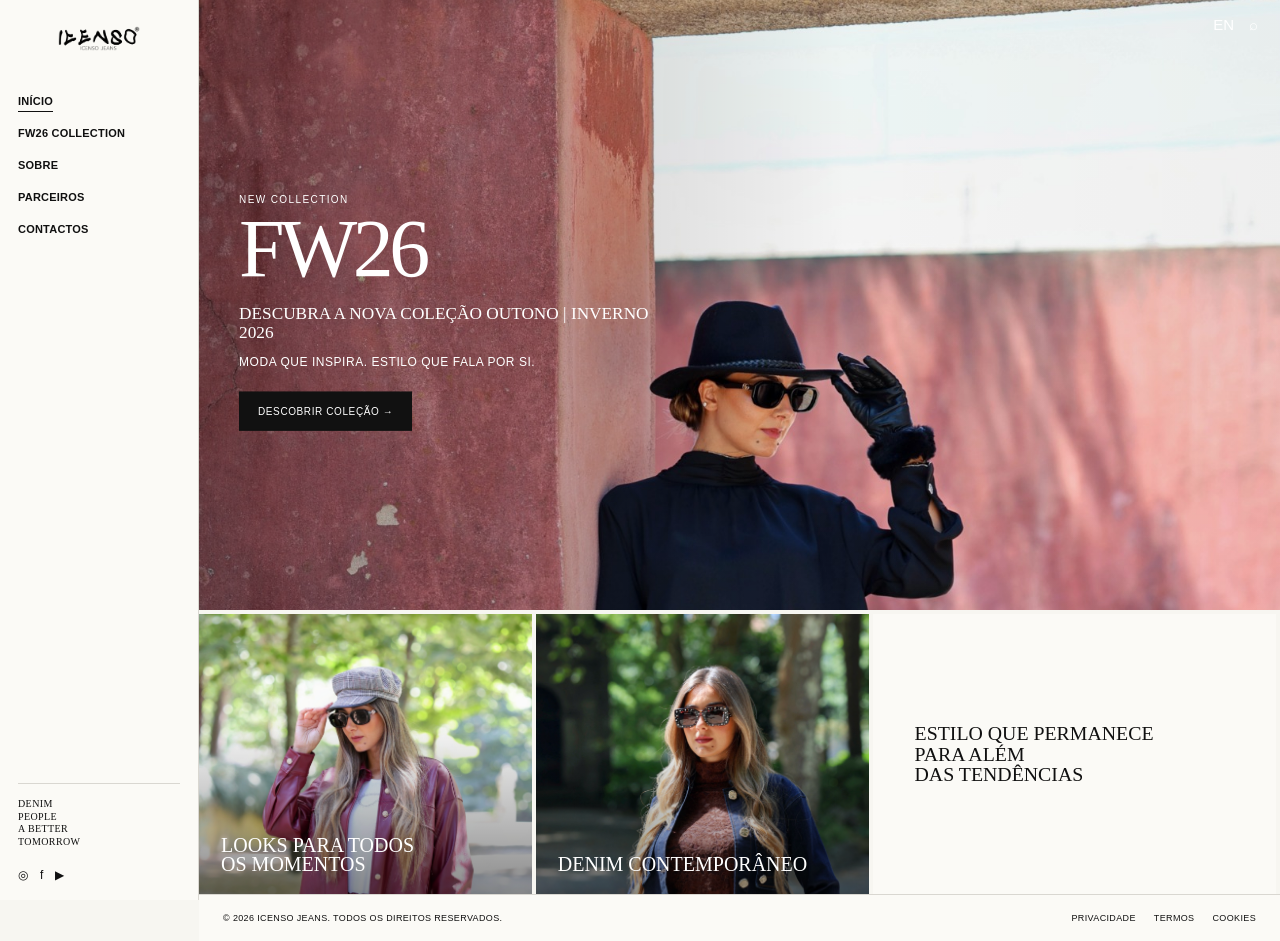
==== index.html @ 968d995c "Import ICENSO V1.11 complete site" ====
<!DOCTYPE html>

<html data-lang="pt" lang="pt"><head><meta charset="utf-8"/><meta content="width=device-width,initial-scale=1" name="viewport"/><meta content="ICENSO Jeans — denim português contemporâneo" name="description"/><title>Início — ICENSO JEANS</title><link href="/assets/css/site-v1.9.css" rel="stylesheet"/><link href="/assets/images/icenso-logo-final-transparent-v2.png" rel="icon" type="image/png"/></head><body><div class="shell"><aside class="sidebar"><a class="brand" href="/"><img alt="ICENSO JEANS" src="/assets/images/icenso-logo-final-transparent-v2.png"/></a><nav class="nav"><a class="active" href="/">INÍCIO</a><a class="" href="/collection">FW26 COLLECTION</a><a class="" href="/about">SOBRE</a><a class="" href="/partners">PARCEIROS</a><a class="" href="/contact">CONTACTOS</a></nav><div class="side-bottom"><div class="motto">Denim<br/>People<br/>A Better<br/>Tomorrow</div><div class="social"><span>◎</span><span>f</span><span>▶</span></div></div><button aria-label="Abrir menu" class="menu-toggle">☰</button></aside><div class="mobile-drawer"><a href="/">INÍCIO</a><a href="/collection">FW26 COLLECTION</a><a href="/about">SOBRE</a><a href="/partners">PARCEIROS</a><a href="/contact">CONTACTOS</a></div><main class="page"><div class="topbar"><button class="icon-btn" data-lang="">EN</button><button aria-label="Pesquisar" class="icon-btn" data-search="">⌕</button></div><section class="hero hero--fw26"><img alt="ICENSO FW26 — look preto" fetchpriority="high" loading="eager" src="/assets/images/fw26-final-35.jpeg"/><div class="hero-copy"><div class="kicker" data-en="NEW COLLECTION" data-pt="NEW COLLECTION">NEW COLLECTION</div><h1 class="display" data-en="FW26" data-pt="FW26">FW26</h1><p class="subline" data-en="Discover the new Autumn | Winter 2026 collection" data-pt="Descubra a nova coleção Outono | Inverno 2026">Descubra a nova coleção Outono | Inverno 2026</p><p class="hero-tagline" data-en="Fashion that inspires. Style that speaks for itself." data-pt="Moda que inspira. Estilo que fala por si.">Moda que inspira. Estilo que fala por si.</p><a class="cta" data-en="Discover collection →" data-pt="Descobrir coleção →" href="/collection">Descobrir coleção →</a></div></section><section class="home-strip"><a aria-label="Ver coleção FW26" class="strip-card" href="/collection"><img alt="ICENSO FW26 — look ecopelé bordô" loading="eager" src="/assets/images/fw26-final-01.jpeg"/><div class="strip-copy">Looks para todos<br/>os momentos</div></a><a aria-label="Ver coleção FW26" class="strip-card" href="/collection"><img alt="ICENSO FW26 — denim contemporâneo" loading="eager" src="/assets/images/fw26-final-24.jpeg"/><div class="strip-copy">Denim contemporâneo</div></a><div class="strip-text"><p>Estilo que permanece<br/>para além<br/>das tendências</p></div></section><footer class="footer"><span>© 2026 ICENSO JEANS. TODOS OS DIREITOS RESERVADOS.</span><div class="footer-links"><a href="#">PRIVACIDADE</a><a href="#">TERMOS</a><a href="#">COOKIES</a></div></footer></main></div><div class="search-panel"><button aria-label="Fechar" class="close-search">×</button><div class="search-inner"><span class="eyebrow">Pesquisar ICENSO</span><input placeholder="O que procura?" type="search"/><div class="search-results">Experimente: FW26 · denim · coleção · contactos</div></div></div><script src="/assets/js/site-v1.9.js"></script></body></html>
---- assets/css/site-v1.9.css ----
:root{--ink:#101010;--paper:#f7f6f1;--line:#d9d7d1;--muted:#686761;--sidebar:118px}
*{box-sizing:border-box}html{scroll-behavior:smooth}body{margin:0;color:var(--ink);background:var(--paper);font-family:Arial,Helvetica,sans-serif;font-size:14px}a{color:inherit;text-decoration:none}img{display:block;max-width:100%}button,input,textarea{font:inherit}
.shell{min-height:100vh;display:grid;grid-template-columns:var(--sidebar) 1fr}.sidebar{position:fixed;inset:0 auto 0 0;width:var(--sidebar);background:#fbfaf6;border-right:1px solid var(--line);display:flex;flex-direction:column;z-index:30}.brand{padding:26px 18px 8px}.brand img{width:82px;height:auto;margin:auto}.nav{display:grid;gap:20px;padding:36px 18px 0;font-size:11px;font-weight:700;letter-spacing:.02em;text-transform:uppercase}.nav a{position:relative;width:max-content}.nav a.active:after,.nav a:hover:after{content:"";position:absolute;left:0;right:0;bottom:-5px;height:1px;background:var(--ink)}.side-bottom{margin-top:auto;padding:18px}.motto{font-family:Georgia,'Times New Roman',serif;font-size:10px;line-height:1.25;letter-spacing:.04em;text-transform:uppercase;border-top:1px solid var(--line);padding-top:14px}.social{display:flex;gap:12px;margin-top:20px;font-size:12px}.page{grid-column:2;min-width:0}.topbar{height:48px;display:flex;align-items:center;justify-content:flex-end;gap:15px;padding:0 22px;position:absolute;right:0;top:0;z-index:10;color:white;font-size:10px;text-transform:uppercase;letter-spacing:.12em}.topbar.dark{color:var(--ink);position:fixed;background:rgba(247,246,241,.9);backdrop-filter:blur(8px);left:var(--sidebar);border-bottom:1px solid var(--line)}.icon-btn{background:none;border:0;color:inherit;padding:0;cursor:pointer;font-size:15px}.menu-toggle{display:none}
.hero{position:relative;min-height:69vh;overflow:hidden;background:#ddd}.hero img{width:100%;height:69vh;object-fit:cover}.hero:after{content:"";position:absolute;inset:0;background:linear-gradient(90deg,rgba(0,0,0,.30),rgba(0,0,0,.03) 60%,rgba(0,0,0,.05))}.hero-copy{position:absolute;left:5.4%;top:50%;transform:translateY(-47%);z-index:3;color:white;max-width:540px}.kicker{font-size:10px;letter-spacing:.14em;text-transform:uppercase;margin-bottom:12px}.display{font-family:Georgia,'Times New Roman',serif;font-weight:400;font-size:clamp(54px,6.4vw,112px);line-height:.79;letter-spacing:-.055em;text-transform:uppercase;margin:0}.subline{font-family:Georgia,'Times New Roman',serif;font-size:clamp(15px,1.35vw,24px);line-height:1.1;text-transform:uppercase;margin:22px 0 0;max-width:410px}.cta{display:inline-flex;align-items:center;gap:16px;margin-top:22px;background:#111;color:#fff;border:1px solid #111;padding:13px 18px;font-size:10px;text-transform:uppercase;letter-spacing:.06em}.cta:hover{background:#fff;color:#111}
.home-strip{display:grid;grid-template-columns:1.1fr .72fr .72fr;min-height:31vh;border-top:4px solid var(--paper)}.strip-card{position:relative;overflow:hidden;border-right:4px solid var(--paper)}.strip-card:last-child{border-right:0}.strip-card img{width:100%;height:31vh;object-fit:cover}.strip-card:after{content:"";position:absolute;inset:0;background:linear-gradient(180deg,transparent 38%,rgba(0,0,0,.45))}.strip-copy{position:absolute;left:22px;bottom:20px;color:#fff;z-index:2;font-family:Georgia,'Times New Roman',serif;font-size:20px;line-height:.95;text-transform:uppercase}.strip-text{display:flex;align-items:center;padding:28px 30px;background:#fbfaf6;border-right:4px solid var(--paper)}.strip-text p{font-family:Georgia,'Times New Roman',serif;font-size:18px;line-height:1.05;text-transform:uppercase;margin:0}
.section{padding:64px 6vw}.section.white{background:#fff}.eyebrow{font-size:10px;text-transform:uppercase;letter-spacing:.12em;color:var(--muted)}.section h2{font-family:Georgia,'Times New Roman',serif;font-weight:400;font-size:clamp(40px,5vw,78px);line-height:.88;letter-spacing:-.04em;text-transform:uppercase;margin:10px 0 24px}.split{display:grid;grid-template-columns:1fr 1fr;gap:6vw;align-items:start}.copy{font-family:Georgia,'Times New Roman',serif;font-size:18px;line-height:1.45;max-width:650px}.gallery{display:grid;grid-template-columns:repeat(3,1fr);gap:4px;background:var(--paper)}.gallery figure{margin:0;background:#eee;aspect-ratio:3/4;overflow:hidden;position:relative}.gallery img{width:100%;height:100%;object-fit:cover;transition:transform .5s ease}.gallery figure:hover img{transform:scale(1.02)}.gallery figcaption{position:absolute;left:13px;bottom:12px;background:rgba(250,249,244,.92);padding:7px 9px;font-size:9px;text-transform:uppercase;letter-spacing:.06em}.filters{display:flex;gap:22px;align-items:center;margin:0 0 24px;font-size:11px;text-transform:uppercase}.filters button{border:0;background:none;padding:0;cursor:pointer}.filters button.active{border-bottom:1px solid #111}.collection-hero{display:grid;grid-template-columns:1.45fr 1fr;min-height:76vh}.collection-hero .image{position:relative;overflow:hidden}.collection-hero img{width:100%;height:76vh;object-fit:cover}.collection-copy{padding:70px 5vw;display:flex;flex-direction:column;justify-content:center;background:#efeee8}.collection-copy h1,.editorial-title{font-family:Georgia,'Times New Roman',serif;font-weight:400;text-transform:uppercase;font-size:clamp(52px,6vw,96px);line-height:.82;letter-spacing:-.045em;margin:0}.collection-copy p{font-family:Georgia,'Times New Roman',serif;font-size:18px;line-height:1.35;max-width:410px}.story-hero{position:relative;min-height:56vh}.story-hero img{width:100%;height:56vh;object-fit:cover}.story-hero:after{content:"";position:absolute;inset:0;background:linear-gradient(90deg,rgba(0,0,0,.30),rgba(0,0,0,.02))}.story-hero .editorial-title{position:absolute;z-index:2;left:5.3%;bottom:48px;color:white;max-width:700px}.story-grid{display:grid;grid-template-columns:.9fr 1.1fr;gap:7vw;align-items:start}.story-grid .big{font-family:Georgia,'Times New Roman',serif;font-size:40px;line-height:.95;text-transform:uppercase;margin:0}.story-grid p{font-size:14px;line-height:1.75}.story-image{margin-top:42px;max-width:420px}.story-image img{aspect-ratio:4/3;object-fit:cover;width:100%}
.contact-grid{display:grid;grid-template-columns:.8fr 1.2fr;gap:7vw}.contact-lead{font-family:Georgia,'Times New Roman',serif;font-size:38px;line-height:.95;text-transform:uppercase;margin:0 0 18px}.form{display:grid;gap:12px}.form input,.form textarea{width:100%;border:1px solid #d4d2cc;background:#fff;padding:13px 14px;border-radius:0}.form textarea{min-height:150px;resize:vertical}.form button{border:0;background:#111;color:white;padding:15px;text-transform:uppercase;font-size:10px;letter-spacing:.1em;cursor:pointer}.footer{display:flex;justify-content:space-between;gap:18px;align-items:center;padding:18px 24px;border-top:1px solid var(--line);font-size:9px;text-transform:uppercase;letter-spacing:.04em;background:#fbfaf6}.footer-links{display:flex;gap:18px}.search-panel{position:fixed;inset:0 0 0 var(--sidebar);background:rgba(247,246,241,.98);z-index:60;display:none;place-items:center;padding:30px}.search-panel.open{display:grid}.search-inner{width:min(820px,90vw)}.search-inner input{width:100%;border:0;border-bottom:1px solid #111;background:transparent;font-family:Georgia,'Times New Roman',serif;font-size:48px;padding:14px 0;outline:none}.search-results{margin-top:18px;font-size:12px;line-height:1.7}.close-search{position:absolute;top:22px;right:24px;border:0;background:none;font-size:25px;cursor:pointer}
.admin-shell{display:grid;grid-template-columns:180px 1fr;min-height:100vh;background:#f6f5f1}.admin-side{background:#fff;border-right:1px solid var(--line);padding:28px 18px}.admin-side .brand img{width:92px}.admin-nav{display:grid;gap:8px;margin-top:35px}.admin-nav a{padding:10px 12px;font-size:12px}.admin-nav a.active{background:#efeee9}.admin-main{padding:36px}.admin-head{display:flex;justify-content:space-between;align-items:start}.admin-head h1{font-family:Georgia,'Times New Roman',serif;font-size:36px;font-weight:400;margin:0}.admin-btn{background:#111;color:#fff;border:0;padding:12px 16px;font-size:11px}.admin-tools{display:flex;justify-content:space-between;gap:20px;margin:30px 0 18px}.admin-tabs{display:flex;gap:18px;font-size:11px}.admin-search{border:1px solid var(--line);background:#fff;padding:8px 10px}.product-grid{display:grid;grid-template-columns:repeat(3,1fr);gap:18px}.product-card{background:#fff;border:1px solid var(--line)}.product-card img{width:100%;aspect-ratio:3/4;object-fit:cover}.product-meta{padding:12px;font-size:11px}.status{display:block;color:#3a8f61;margin-top:4px}.status.draft{color:#888}
@media(max-width:900px){:root{--sidebar:0px}.shell{display:block}.sidebar{position:fixed;width:100%;height:68px;inset:0 0 auto;background:rgba(251,250,246,.97);border-right:0;border-bottom:1px solid var(--line);flex-direction:row;align-items:center}.brand{padding:10px 16px}.brand img{width:76px}.nav,.side-bottom{display:none}.menu-toggle{display:block;margin-left:auto;margin-right:14px;background:none;border:0;font-size:22px}.mobile-drawer{position:fixed;inset:68px 0 0;background:#fbfaf6;z-index:29;padding:32px 24px;display:none}.mobile-drawer.open{display:block}.mobile-drawer a{display:block;font-family:Georgia,'Times New Roman',serif;font-size:34px;text-transform:uppercase;margin-bottom:18px}.page{padding-top:68px}.topbar{top:68px}.topbar.dark{left:0}.hero,.hero img{height:calc(100svh - 68px);min-height:640px}.hero-copy{left:24px;right:20px;top:auto;bottom:54px;transform:none}.display{font-size:56px}.home-strip{grid-template-columns:1fr 1fr}.strip-text{grid-column:1/-1;order:3}.collection-hero{grid-template-columns:1fr}.collection-hero img{height:58vh}.collection-copy{padding:44px 24px}.split,.story-grid,.contact-grid{grid-template-columns:1fr}.gallery{grid-template-columns:repeat(2,1fr)}.section{padding:48px 24px}.footer{flex-direction:column;align-items:flex-start;padding:20px 24px}.search-panel{inset:68px 0 0}.admin-shell{grid-template-columns:1fr}.admin-side{display:none}.admin-main{padding:22px}.product-grid{grid-template-columns:repeat(2,1fr)}}
@media(max-width:560px){.home-strip{grid-template-columns:1fr}.strip-card img{height:42vh}.gallery{grid-template-columns:1fr}.display{font-size:48px}.story-hero .editorial-title{left:24px;bottom:26px;font-size:48px}.product-grid{grid-template-columns:1fr}.admin-tools{flex-direction:column}.topbar{padding-right:12px}.strip-text{border-right:0}}

/* Mobile navigation interaction fix */
.top-menu-toggle{line-height:1;min-width:24px;min-height:32px;display:inline-flex;align-items:center;justify-content:center}
body.menu-open{overflow:hidden}
@media(max-width:900px){
  .menu-toggle,.top-menu-toggle{cursor:pointer;touch-action:manipulation;-webkit-tap-highlight-color:transparent}
  .mobile-drawer{overflow-y:auto;-webkit-overflow-scrolling:touch}
  .mobile-drawer.open{display:block;animation:icensoMenuIn .18s ease-out both}
  .mobile-drawer a{padding:4px 0}
}
@keyframes icensoMenuIn{from{opacity:0;transform:translateY(-6px)}to{opacity:1;transform:none}}

/* ICENSO FW26 editorial release */
.hero--fw26 img{object-position:center 48%}
.hero-tagline{font-size:12px;line-height:1.35;letter-spacing:.045em;text-transform:uppercase;margin:12px 0 0;max-width:430px}
.strip-card{display:block;color:inherit}
.strip-card .strip-copy span{display:block;font-family:Arial,Helvetica,sans-serif;font-size:10px;line-height:1.25;letter-spacing:.06em;margin-top:9px}
.strip-card:focus-visible{outline:2px solid #111;outline-offset:-2px}
.brand img{object-fit:contain}
@media(max-width:900px){.hero--fw26 img{object-position:48% center}.hero-tagline{max-width:330px}.strip-card{min-height:42vh}}
@media(max-width:560px){.hero-copy{bottom:38px}.display{font-size:64px}.subline{font-size:16px;max-width:320px}.hero-tagline{font-size:10px;max-width:300px}.strip-copy{font-size:24px}.strip-text p{font-size:22px}}


/* ============================================================
   ICENSO V1.5 — VISUAL APROVADO 16/09/2026
   Ajustes finais validados para desktop + telemóvel.
   ============================================================ */

/* Proporções editoriais aprovadas no desktop. */
@media (min-width:901px){
  :root{--sidebar:clamp(190px,15.55vw,235px)}
  .hero,.hero img{height:61.5vh;min-height:560px}
  .hero-copy{left:3.7%;max-width:560px}
  .home-strip{grid-template-columns:1fr 1fr 1.21fr;min-height:31vh}
  .strip-card img{height:31vh;min-height:280px}
  .strip-text{justify-content:flex-start;padding-left:42px}
  .strip-text p{font-size:clamp(18px,1.55vw,26px);line-height:1.04}
  .topbar{z-index:40}
}

/* O menu overlay fica explicitamente fechado até ser chamado.
   Isto elimina o problema do menu abrir num ecrã aparentemente vazio. */
.mobile-drawer{
  display:none;
  position:fixed;
  inset:0 0 0 var(--sidebar);
  z-index:35;
  background:#fbfaf6;
  color:#111;
  padding:90px 48px 40px;
  overflow-y:auto;
  -webkit-overflow-scrolling:touch;
}
.mobile-drawer.open{display:block}
.mobile-drawer a{
  color:#111;
  display:block;
  width:max-content;
  font-family:Georgia,'Times New Roman',serif;
  font-size:clamp(30px,4vw,64px);
  line-height:1;
  text-transform:uppercase;
  margin:0 0 22px;
}
.mobile-drawer a:hover,.mobile-drawer a:focus-visible{text-decoration:underline;text-underline-offset:6px}

/* O único fundo preto de texto na home é o CTA aprovado.
   As legendas das fotografias continuam diretamente sobre as imagens. */
.strip-copy{background:transparent!important;box-shadow:none!important;padding:0!important}
.strip-card .strip-copy span{background:transparent!important}

/* Ajustes de telefone conforme a pré-visualização aprovada. */
@media(max-width:900px){
  :root{--sidebar:0px}
  .topbar{display:none}
  .sidebar{height:68px;z-index:50}
  .brand{padding:9px 16px}
  .brand img{width:122px;max-height:48px;object-fit:contain}
  .menu-toggle{display:block;position:relative;z-index:52;margin-left:auto;margin-right:18px;font-size:24px;color:#111;line-height:1;border:0;background:transparent}
  .mobile-drawer{inset:68px 0 0 0;z-index:45;padding:34px 24px 44px}
  .mobile-drawer.open{display:block;animation:icensoMenuIn .18s ease-out both}
  .mobile-drawer a{font-size:34px;margin-bottom:20px}
  .page{padding-top:68px}
  .hero,.hero img{height:min(77svh,690px);min-height:610px}
  .hero-copy{left:24px;right:18px;bottom:34px;top:auto;transform:none;max-width:none}
  .display{font-size:60px;line-height:.82}
  .subline{font-size:18px;line-height:1.12;max-width:335px;margin-top:16px}
  .hero-tagline{font-size:10px;line-height:1.35;max-width:330px;margin-top:10px}
  .cta{margin-top:20px;padding:13px 16px}
  .home-strip{grid-template-columns:1fr;min-height:0}
  .strip-card{min-height:0;border-right:0;border-bottom:4px solid var(--paper)}
  .strip-card img{height:42vh;min-height:355px}
  .strip-copy{left:22px;bottom:20px;font-size:25px;line-height:.98}
  .strip-text{grid-column:auto;order:3;min-height:210px;padding:42px 24px;border-right:0}
  .strip-text p{font-size:25px;line-height:1.03}
  .search-panel{inset:68px 0 0}
}

@media(max-width:560px){
  .brand img{width:118px}
  .hero,.hero img{height:min(77svh,670px);min-height:600px}
  .display{font-size:58px}
  .subline{font-size:17px}
  .strip-card img{height:43vh;min-height:350px}
}

/* ============================================================
   ICENSO V1.6 — SAFE CROP / MODEL PRESERVATION
   Mantém o visual V1.5 e corrige enquadramentos para não cortar
   cabeça/rosto da modelo em desktop e telemóvel.
   ============================================================ */

/* HOME — preservar rosto/cabeça nas 3 imagens principais. */
.hero--fw26 img{
  object-position:50% 18%;
}
.home-strip .strip-card:nth-child(1) img{
  object-position:50% 16%;
}
.home-strip .strip-card:nth-child(2) img{
  object-position:50% 18%;
}

/* COLLECTION — grelha editorial com proporção próxima das fotos originais.
   Evita crops agressivos sem alterar o layout gráfico geral. */
.gallery figure{
  aspect-ratio:2/3;
}
.gallery img{
  object-position:50% 12%;
}

/* Capa da coleção e páginas editoriais: foco facial seguro. */
.collection-hero img{
  object-position:50% 16%;
}
.story-hero img{
  object-position:50% 18%;
}
.story-image img,
.product-card img{
  object-position:50% 12%;
}
.product-card img{
  aspect-ratio:2/3;
}

/* Em ecrãs largos, dar um pouco mais de altura ao hero para um crop
   mais elegante e menos agressivo no look preto. */
@media (min-width:901px){
  .hero,.hero img{
    height:66vh;
    min-height:610px;
  }
  .hero--fw26 img{
    object-position:50% 15%;
  }
  .home-strip .strip-card:nth-child(1) img{object-position:50% 14%}
  .home-strip .strip-card:nth-child(2) img{object-position:50% 16%}
}

/* Telemóvel: manter cabeça e rosto sempre dentro do primeiro ecrã. */
@media(max-width:900px){
  .hero--fw26 img{
    object-position:50% 8%;
  }
  .home-strip .strip-card:nth-child(1) img,
  .home-strip .strip-card:nth-child(2) img{
    object-position:50% 8%;
  }
  .collection-hero img{
    object-position:50% 8%;
  }
  .gallery figure{
    aspect-ratio:2/3;
  }
  .gallery img{
    object-position:50% 8%;
  }
}

/* ICENSO V1.6.1 — CACHE SAFE RELEASE
   New asset filename forces browsers to load the corrected crop rules. */
@media (min-width:901px){
  .hero--fw26 img{object-position:50% 8%}
  .home-strip .strip-card:nth-child(1) img{object-position:50% 7%}
  .home-strip .strip-card:nth-child(2) img{object-position:50% 8%}
}


/* ============================================================
   ICENSO V1.7 — NAVIGATION FIX
   - remove o hamburger redundante no desktop
   - evita overlay branco acidental
   - mantém o menu móvel apenas em ecrãs <= 900px
   - rotas internas sem .html para evitar redirects/flash branco
   ============================================================ */

@media (min-width:901px){
  .top-menu-toggle{display:none!important}
  .mobile-drawer,
  .mobile-drawer.open{
    display:none!important;
  }
}

/* No mobile, o drawer é sempre legível e só aparece quando aberto. */
@media (max-width:900px){
  .mobile-drawer{
    display:none!important;
    position:fixed;
    inset:68px 0 0 0;
    background:#fbfaf6;
    color:#111;
    z-index:45;
    padding:34px 24px 44px;
    overflow-y:auto;
  }
  .mobile-drawer.open{display:block!important}
  .mobile-drawer a{
    display:block!important;
    color:#111!important;
    opacity:1!important;
    visibility:visible!important;
    font-family:Georgia,'Times New Roman',serif;
    font-size:34px;
    line-height:1;
    text-transform:uppercase;
    margin:0 0 20px;
  }
}


/* ============================================================
   ICENSO V1.9 — 37 NOVAS FOTOGRAFIAS FINAIS
   Mantém o grafismo, textos e navegação já aprovados.
   ============================================================ */

/* HOME — enquadramentos seguros para as novas imagens. */
.hero--fw26 img{
  width:100%;
  height:100%;
  object-fit:cover;
  object-position:50% 8%;
}
.home-strip .strip-card:nth-child(1) img{
  object-position:50% 9%;
}
.home-strip .strip-card:nth-child(2) img{
  object-position:50% 10%;
}

/* Collection: preservar rosto e silhueta, sem alterar a grelha aprovada. */
.collection-hero img{
  object-position:50% 12%;
}
.gallery img{
  object-position:50% 10%;
}

/* Editorial pages. */
.story-hero img{
  object-position:50% 15%;
}
.story-image img,
.product-card img{
  object-position:50% 12%;
}

/* Mobile: prioridade absoluta à cabeça/rosto e ao chapéu quando exista. */
@media(max-width:900px){
  .hero--fw26 img{object-position:50% 6%}
  .home-strip .strip-card:nth-child(1) img{object-position:50% 7%}
  .home-strip .strip-card:nth-child(2) img{object-position:50% 8%}
  .collection-hero img{object-position:50% 8%}
  .gallery img{object-position:50% 8%}
}

/* Não introduzir caixas de texto novas nas imagens. */
.strip-copy,
.strip-card .strip-copy span{
  background:transparent!important;
  box-shadow:none!important;
}
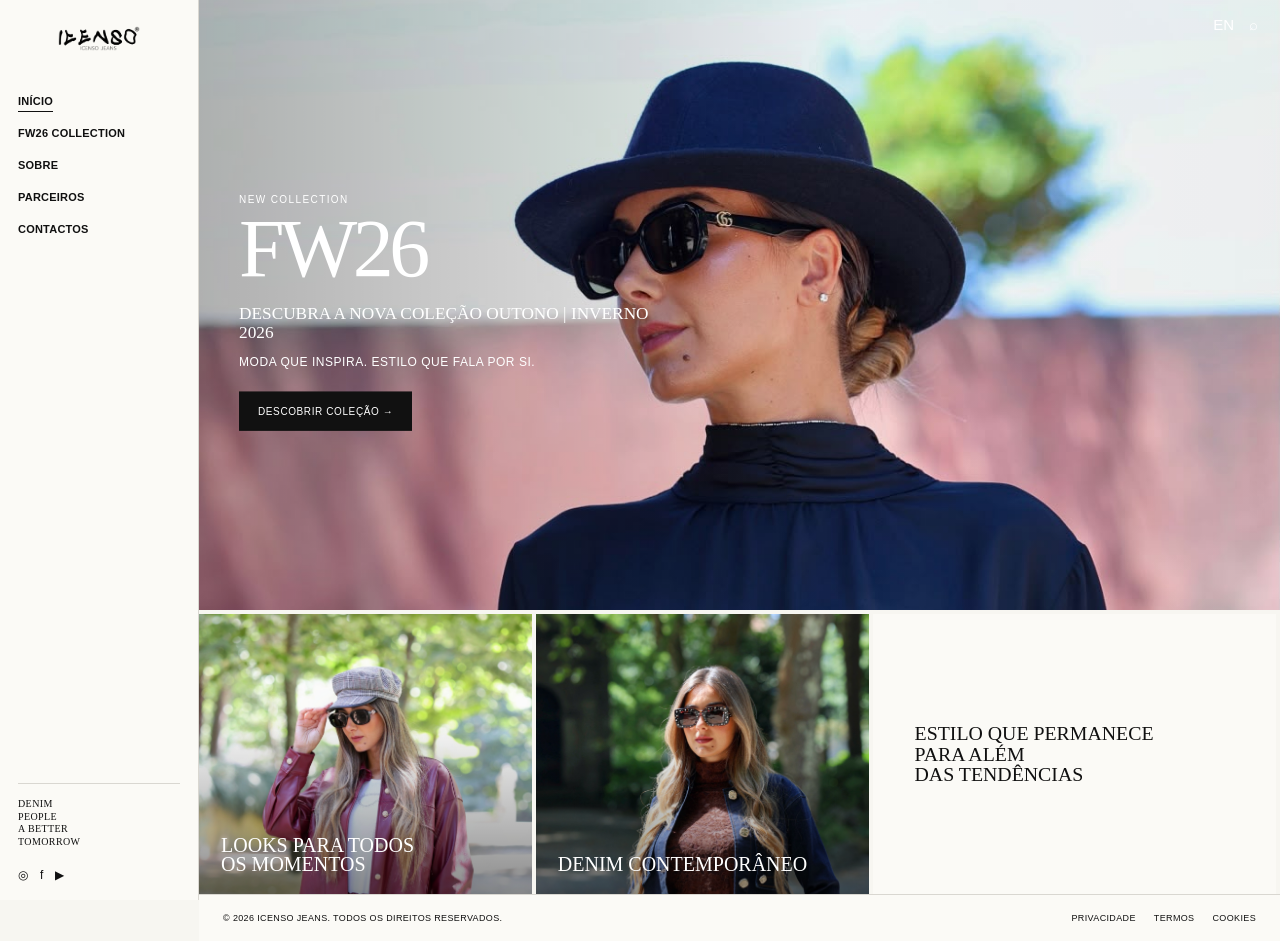
==== commit f5d02ef2: "Set new homepage hero photo for mobile" ====
--- a/index.html
+++ b/index.html
@@ -1,3 +1,3 @@
 <!DOCTYPE html>
 
-<html data-lang="pt" lang="pt"><head><meta charset="utf-8"/><meta content="width=device-width,initial-scale=1" name="viewport"/><meta content="ICENSO Jeans — denim português contemporâneo" name="description"/><title>Início — ICENSO JEANS</title><link href="/assets/css/site-v1.9.css" rel="stylesheet"/><link href="/assets/images/icenso-logo-final-transparent-v2.png" rel="icon" type="image/png"/></head><body><div class="shell"><aside class="sidebar"><a class="brand" href="/"><img alt="ICENSO JEANS" src="/assets/images/icenso-logo-final-transparent-v2.png"/></a><nav class="nav"><a class="active" href="/">INÍCIO</a><a class="" href="/collection">FW26 COLLECTION</a><a class="" href="/about">SOBRE</a><a class="" href="/partners">PARCEIROS</a><a class="" href="/contact">CONTACTOS</a></nav><div class="side-bottom"><div class="motto">Denim<br/>People<br/>A Better<br/>Tomorrow</div><div class="social"><span>◎</span><span>f</span><span>▶</span></div></div><button aria-label="Abrir menu" class="menu-toggle">☰</button></aside><div class="mobile-drawer"><a href="/">INÍCIO</a><a href="/collection">FW26 COLLECTION</a><a href="/about">SOBRE</a><a href="/partners">PARCEIROS</a><a href="/contact">CONTACTOS</a></div><main class="page"><div class="topbar"><button class="icon-btn" data-lang="">EN</button><button aria-label="Pesquisar" class="icon-btn" data-search="">⌕</button></div><section class="hero hero--fw26"><img alt="ICENSO FW26 — look preto" fetchpriority="high" loading="eager" src="/assets/images/fw26-final-35.jpeg"/><div class="hero-copy"><div class="kicker" data-en="NEW COLLECTION" data-pt="NEW COLLECTION">NEW COLLECTION</div><h1 class="display" data-en="FW26" data-pt="FW26">FW26</h1><p class="subline" data-en="Discover the new Autumn | Winter 2026 collection" data-pt="Descubra a nova coleção Outono | Inverno 2026">Descubra a nova coleção Outono | Inverno 2026</p><p class="hero-tagline" data-en="Fashion that inspires. Style that speaks for itself." data-pt="Moda que inspira. Estilo que fala por si.">Moda que inspira. Estilo que fala por si.</p><a class="cta" data-en="Discover collection →" data-pt="Descobrir coleção →" href="/collection">Descobrir coleção →</a></div></section><section class="home-strip"><a aria-label="Ver coleção FW26" class="strip-card" href="/collection"><img alt="ICENSO FW26 — look ecopelé bordô" loading="eager" src="/assets/images/fw26-final-01.jpeg"/><div class="strip-copy">Looks para todos<br/>os momentos</div></a><a aria-label="Ver coleção FW26" class="strip-card" href="/collection"><img alt="ICENSO FW26 — denim contemporâneo" loading="eager" src="/assets/images/fw26-final-24.jpeg"/><div class="strip-copy">Denim contemporâneo</div></a><div class="strip-text"><p>Estilo que permanece<br/>para além<br/>das tendências</p></div></section><footer class="footer"><span>© 2026 ICENSO JEANS. TODOS OS DIREITOS RESERVADOS.</span><div class="footer-links"><a href="#">PRIVACIDADE</a><a href="#">TERMOS</a><a href="#">COOKIES</a></div></footer></main></div><div class="search-panel"><button aria-label="Fechar" class="close-search">×</button><div class="search-inner"><span class="eyebrow">Pesquisar ICENSO</span><input placeholder="O que procura?" type="search"/><div class="search-results">Experimente: FW26 · denim · coleção · contactos</div></div></div><script src="/assets/js/site-v1.9.js"></script></body></html>+<html data-lang="pt" lang="pt"><head><meta charset="utf-8"/><meta content="width=device-width,initial-scale=1" name="viewport"/><meta content="ICENSO Jeans — denim português contemporâneo" name="description"/><title>Início — ICENSO JEANS</title><link href="/assets/css/site-v1.9.css" rel="stylesheet"/><link href="/assets/images/icenso-logo-final-transparent-v2.png" rel="icon" type="image/png"/></head><body><div class="shell"><aside class="sidebar"><a class="brand" href="/"><img alt="ICENSO JEANS" src="/assets/images/icenso-logo-final-transparent-v2.png"/></a><nav class="nav"><a class="active" href="/">INÍCIO</a><a class="" href="/collection">FW26 COLLECTION</a><a class="" href="/about">SOBRE</a><a class="" href="/partners">PARCEIROS</a><a class="" href="/contact">CONTACTOS</a></nav><div class="side-bottom"><div class="motto">Denim<br/>People<br/>A Better<br/>Tomorrow</div><div class="social"><span>◎</span><span>f</span><span>▶</span></div></div><button aria-label="Abrir menu" class="menu-toggle">☰</button></aside><div class="mobile-drawer"><a href="/">INÍCIO</a><a href="/collection">FW26 COLLECTION</a><a href="/about">SOBRE</a><a href="/partners">PARCEIROS</a><a href="/contact">CONTACTOS</a></div><main class="page"><div class="topbar"><button class="icon-btn" data-lang="">EN</button><button aria-label="Pesquisar" class="icon-btn" data-search="">⌕</button></div><section class="hero hero--fw26"><picture class="hero-media"><source media="(max-width: 900px)" srcset="/assets/images/icenso-home-mobile-2026.jpg"/><img alt="ICENSO FW26 — look preto" fetchpriority="high" loading="eager" src="/assets/images/fw26-final-35.jpeg"/></picture><div class="hero-copy"><div class="kicker" data-en="NEW COLLECTION" data-pt="NEW COLLECTION">NEW COLLECTION</div><h1 class="display" data-en="FW26" data-pt="FW26">FW26</h1><p class="subline" data-en="Discover the new Autumn | Winter 2026 collection" data-pt="Descubra a nova coleção Outono | Inverno 2026">Descubra a nova coleção Outono | Inverno 2026</p><p class="hero-tagline" data-en="Fashion that inspires. Style that speaks for itself." data-pt="Moda que inspira. Estilo que fala por si.">Moda que inspira. Estilo que fala por si.</p><a class="cta" data-en="Discover collection →" data-pt="Descobrir coleção →" href="/collection">Descobrir coleção →</a></div></section><section class="home-strip"><a aria-label="Ver coleção FW26" class="strip-card" href="/collection"><img alt="ICENSO FW26 — look ecopelé bordô" loading="eager" src="/assets/images/fw26-final-01.jpeg"/><div class="strip-copy">Looks para todos<br/>os momentos</div></a><a aria-label="Ver coleção FW26" class="strip-card" href="/collection"><img alt="ICENSO FW26 — denim contemporâneo" loading="eager" src="/assets/images/fw26-final-24.jpeg"/><div class="strip-copy">Denim contemporâneo</div></a><div class="strip-text"><p>Estilo que permanece<br/>para além<br/>das tendências</p></div></section><footer class="footer"><span>© 2026 ICENSO JEANS. TODOS OS DIREITOS RESERVADOS.</span><div class="footer-links"><a href="#">PRIVACIDADE</a><a href="#">TERMOS</a><a href="#">COOKIES</a></div></footer></main></div><div class="search-panel"><button aria-label="Fechar" class="close-search">×</button><div class="search-inner"><span class="eyebrow">Pesquisar ICENSO</span><input placeholder="O que procura?" type="search"/><div class="search-results">Experimente: FW26 · denim · coleção · contactos</div></div></div><script src="/assets/js/site-v1.9.js"></script></body></html>
